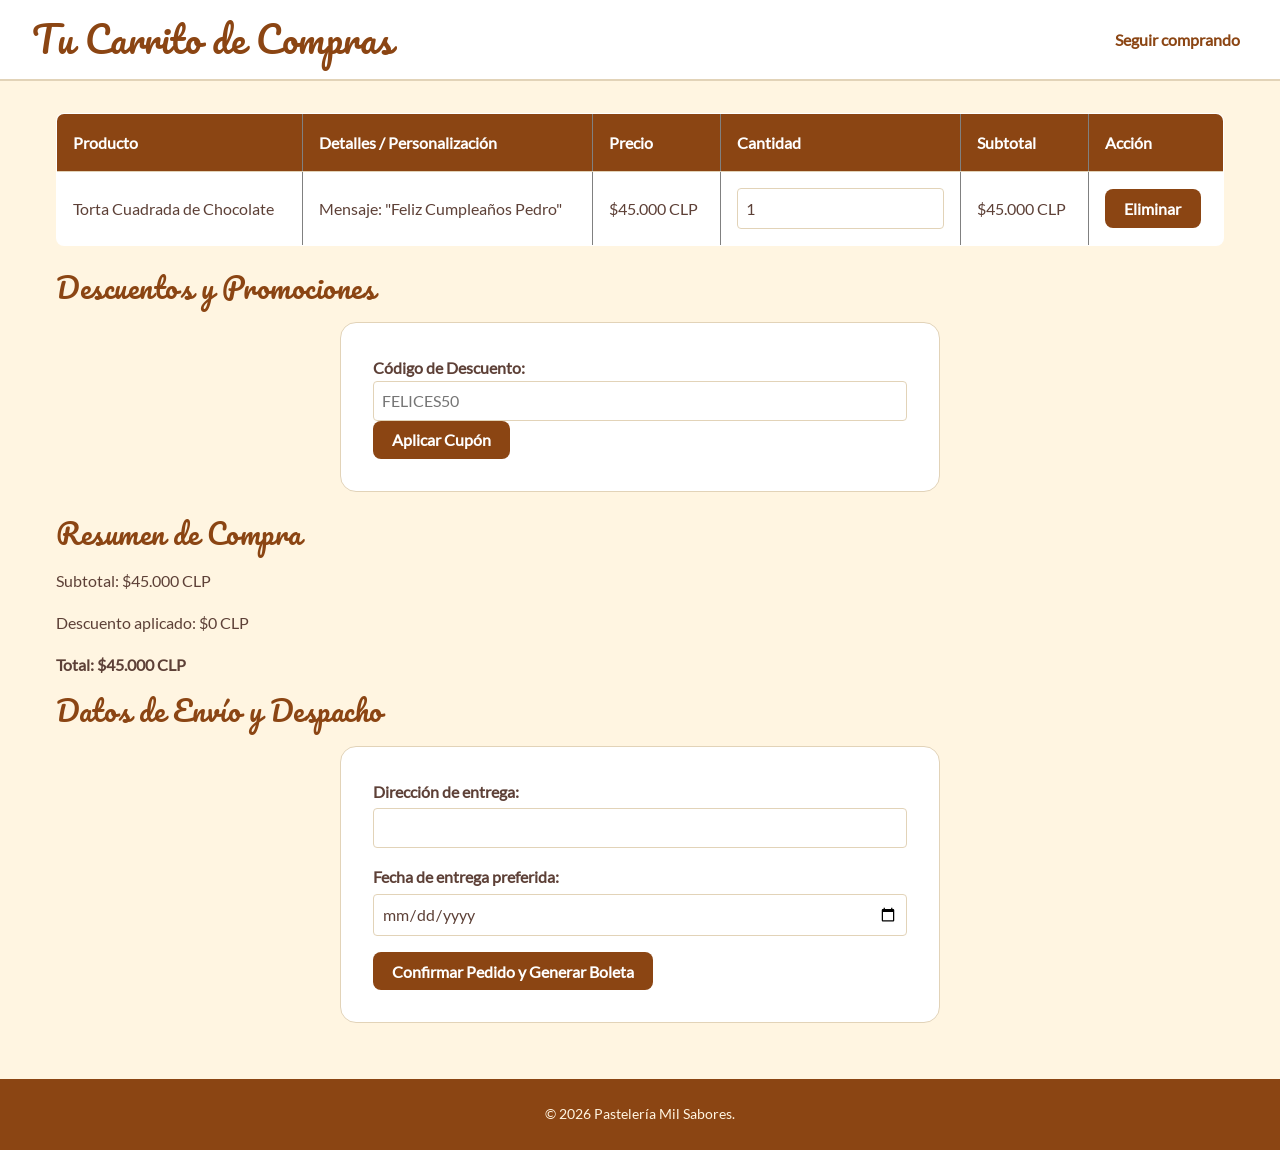
==== pages/carrito.html @ 511e5b6e "feat & fix: agregados de todas las paginas restantes y rediseño general" ====
<!DOCTYPE html>
<html lang="es">
<head>
    <meta charset="UTF-8">
    <meta name="viewport" content="width=device-width, initial-scale=1.0">
    <title>Carrito de Compras - Pastelería Mil Sabores</title>
    <link rel="stylesheet" href="../assets/css/layout.css">
</head>
<body>
    <header>
        <h1>Tu Carrito de Compras</h1>
        <nav><a href="./productos.html">Seguir comprando</a></nav>
    </header>

    <main>
        <section>
            <table border="1">
                <thead>
                    <tr>
                        <th>Producto</th>
                        <th>Detalles / Personalización</th>
                        <th>Precio</th>
                        <th>Cantidad</th>
                        <th>Subtotal</th>
                        <th>Acción</th>
                    </tr>
                </thead>
                <tbody id="lista-carrito">
                    <tr>
                        <td>Torta Cuadrada de Chocolate</td>
                        <td>Mensaje: "Feliz Cumpleaños Pedro"</td>
                        <td>$45.000 CLP</td>
                        <td>
                            <input type="number" value="1" min="1">
                        </td>
                        <td>$45.000 CLP</td>
                        <td><button type="button">Eliminar</button></td>
                    </tr>
                </tbody>
            </table>
        </section>

        <section>
            <h2>Descuentos y Promociones</h2>
            <form>
                <label for="cupon">Código de Descuento:</label>
                <input type="text" id="cupon" placeholder="FELICES50">
                <button type="button">Aplicar Cupón</button>
            </form>
        </section>

        <section>
            <h2>Resumen de Compra</h2>
            <p>Subtotal: $45.000 CLP</p>
            <p>Descuento aplicado: $0 CLP</p>
            <p><strong>Total: $45.000 CLP</strong></p>
        </section>

        <section>
            <h2>Datos de Envío y Despacho</h2>
            <form>
                <div>
                    <label for="direccion-envio">Dirección de entrega:</label>
                    <input type="text" id="direccion-envio">
                </div>
                <div>
                    <label for="fecha-entrega">Fecha de entrega preferida:</label>
                    <input type="date" id="fecha-entrega">
                </div>
                <button type="submit">Confirmar Pedido y Generar Boleta</button>
            </form>
        </section>
    </main>

    <footer>
        <p>&copy; 2026 Pastelería Mil Sabores.</p>
    </footer>
</body>
</html>
---- assets/css/layout.css ----
/* ==========================================================================
   1. FUENTES Y VARIABLES GLOBALES
   ========================================================================== */
@font-face {
    font-family: 'Pacifico';
    src: url(../../public/fonts/Pacifico/Pacifico-Regular.ttf);
}

@font-face {
    font-family: 'Lato';
    src: url(../../public/fonts/Lato/Lato-Regular.ttf);
}

:root {
    /* Paleta oficial del caso */
    --bg-color: #FFF5E1;          /* Crema Pastel */
    --accent: #FFC0CB;            /* Rosa Suave */
    --accent-secondary: #8B4513;  /* Chocolate */
    --text: #5D4037;              /* Marrón Oscuro */
    --text-secondary: #B0BEC5;    /* Gris Claro */

    /* Variables funcionales y neutras */
    --surface: #FFFFFF;
    --border-color: #E2D3B8;
    --danger: #D32F2F;

    /* Tipografías */
    --headings: 'Pacifico', cursive;
    --paragraphs: 'Lato', sans-serif;

    /* Tamaños de fuente */
    --font-size-sm: 0.875rem;
    --font-size-base: 1rem;
    --font-size-lg: 1.25rem;
    --font-size-xl: 1.75rem;
    --font-size-2xl: 2.25rem;
    --font-size-hero: 3rem;

    /* Espaciados y bordes */
    --spacing-xs: 0.25rem;
    --spacing-sm: 0.5rem;
    --spacing-md: 1rem;
    --spacing-lg: 1.5rem;
    --spacing-xl: 2rem;
    --radius-sm: 4px;
    --radius-md: 8px;
    --radius-lg: 16px;
}

/* ==========================================================================
   2. RESET Y ESTILOS BASE
   ========================================================================== */
*, *::before, *::after {
    box-sizing: border-box;
    margin: 0;
    padding: 0;
}

body {
    background-color: var(--bg-color);
    color: var(--text);
    font-family: var(--paragraphs);
    font-size: var(--font-size-base);
    line-height: 1.6;
    min-height: 100vh;
    display: flex;
    flex-direction: column;
}

/* Tipografía y Encabezados */
h1, h2, h3, h4, h5, h6 {
    font-family: var(--headings);
    color: var(--accent-secondary);
    letter-spacing: 0.5px;
    font-weight: normal;
    line-height: 1.3;
}

h1 { font-size: var(--font-size-2xl); }
h2 { font-size: var(--font-size-xl); margin-bottom: var(--spacing-md); }
h3 { font-size: var(--font-size-lg); }

p {
    margin-bottom: var(--spacing-md);
}

small, .text-secondary {
    color: var(--text-secondary);
    font-size: var(--font-size-sm);
}

a {
    color: var(--accent-secondary);
    text-decoration: none;
    transition: color 0.2s ease;
}

a:hover {
    color: var(--text);
    text-decoration: underline;
}

/* ==========================================================================
   3. ESTRUCTURA Y LAYOUT GENERAL
   ========================================================================== */
header {
    background-color: var(--surface);
    border-bottom: 2px solid var(--border-color);
    padding: var(--spacing-md) var(--spacing-xl);
    display: flex;
    justify-content: space-between;
    align-items: center;
    flex-wrap: wrap;
    gap: var(--spacing-md);
}

header h1 {
    font-size: var(--font-size-2xl);
    color: var(--accent-secondary);
}

header nav ul {
    display: flex;
    list-style: none;
    gap: var(--spacing-md);
    flex-wrap: wrap;
}

header nav a {
    font-weight: bold;
    font-size: var(--font-size-base);
    padding: var(--spacing-xs) var(--spacing-sm);
    border-radius: var(--radius-sm);
}

header nav a:hover {
    background-color: var(--accent);
    color: var(--accent-secondary);
    text-decoration: none;
}

main {
    flex: 1;
    width: 100%;
    max-width: 1200px;
    margin: 0 auto;
    padding: var(--spacing-xl) var(--spacing-md);
}

footer {
    background-color: var(--accent-secondary);
    color: var(--bg-color);
    text-align: center;
    padding: var(--spacing-lg) var(--spacing-md);
    margin-top: auto;
}

footer p {
    margin-bottom: 0;
    font-size: var(--font-size-sm);
}

/* ==========================================================================
   4. COMPONENTES: BOTONES
   ========================================================================== */
button, 
input[type="submit"], 
input[type="button"], 
.btn {
    display: inline-block;
    background-color: var(--accent-secondary);
    color: #FFFFFF;
    font-family: var(--paragraphs);
    font-size: var(--font-size-base);
    font-weight: bold;
    border: none;
    border-radius: var(--radius-md);
    padding: 0.6rem 1.2rem;
    cursor: pointer;
    text-align: center;
    text-decoration: none;
    transition: background-color 0.2s ease, transform 0.1s ease;
}

button:hover, 
input[type="submit"]:hover, 
.btn:hover {
    background-color: #6d350d;
    text-decoration: none;
}

button:active, 
input[type="submit"]:active, 
.btn:active {
    transform: scale(0.98);
}

/* Botón secundario (usando Rosa Suave de acento) */
button.btn-accent,
.btn-accent {
    background-color: var(--accent);
    color: var(--accent-secondary);
}

button.btn-accent:hover,
.btn-accent:hover {
    background-color: #ffadb9;
}

/* ==========================================================================
   5. COMPONENTES: FORMULARIOS
   ========================================================================== */
form {
    background-color: var(--surface);
    border: 1px solid var(--border-color);
    border-radius: var(--radius-lg);
    padding: var(--spacing-xl);
    max-width: 600px;
    margin: 0 auto var(--spacing-lg) auto;
}

form > div {
    margin-bottom: var(--spacing-md);
    display: flex;
    flex-direction: column;
}

label {
    font-weight: bold;
    margin-bottom: var(--spacing-xs);
    color: var(--text);
}

input[type="text"],
input[type="email"],
input[type="password"],
input[type="date"],
input[type="number"],
select,
textarea {
    width: 100%;
    padding: 0.6rem var(--spacing-sm);
    border: 1px solid var(--border-color);
    border-radius: var(--radius-sm);
    font-family: var(--paragraphs);
    font-size: var(--font-size-base);
    color: var(--text);
    background-color: #FFFFFF;
    outline: none;
    transition: border-color 0.2s ease, box-shadow 0.2s ease;
}

input:focus, 
select:focus, 
textarea:focus {
    border-color: var(--accent-secondary);
    box-shadow: 0 0 0 3px rgba(139, 69, 19, 0.15);
}

/* ==========================================================================
   6. COMPONENTES: TARJETAS (Artículos / Productos)
   ========================================================================== */
article {
    background-color: var(--surface);
    border: 1px solid var(--border-color);
    border-radius: var(--radius-md);
    padding: var(--spacing-lg);
    margin-bottom: var(--spacing-md);
    box-shadow: 0 2px 4px rgba(93, 64, 55, 0.05);
}

/* ==========================================================================
   7. COMPONENTES: TABLAS (Carrito y Panel Admin)
   ========================================================================== */
table {
    width: 100%;
    border-collapse: collapse;
    background-color: var(--surface);
    border-radius: var(--radius-md);
    overflow: hidden;
    margin-bottom: var(--spacing-lg);
}

th, td {
    padding: var(--spacing-md);
    text-align: left;
    border-bottom: 1px solid var(--border-color);
}

th {
    background-color: var(--accent-secondary);
    color: #FFFFFF;
    font-family: var(--paragraphs);
    font-weight: bold;
}

tr:nth-child(even) {
    background-color: rgba(255, 245, 225, 0.5); /* Sutil tinte del fondo */
}
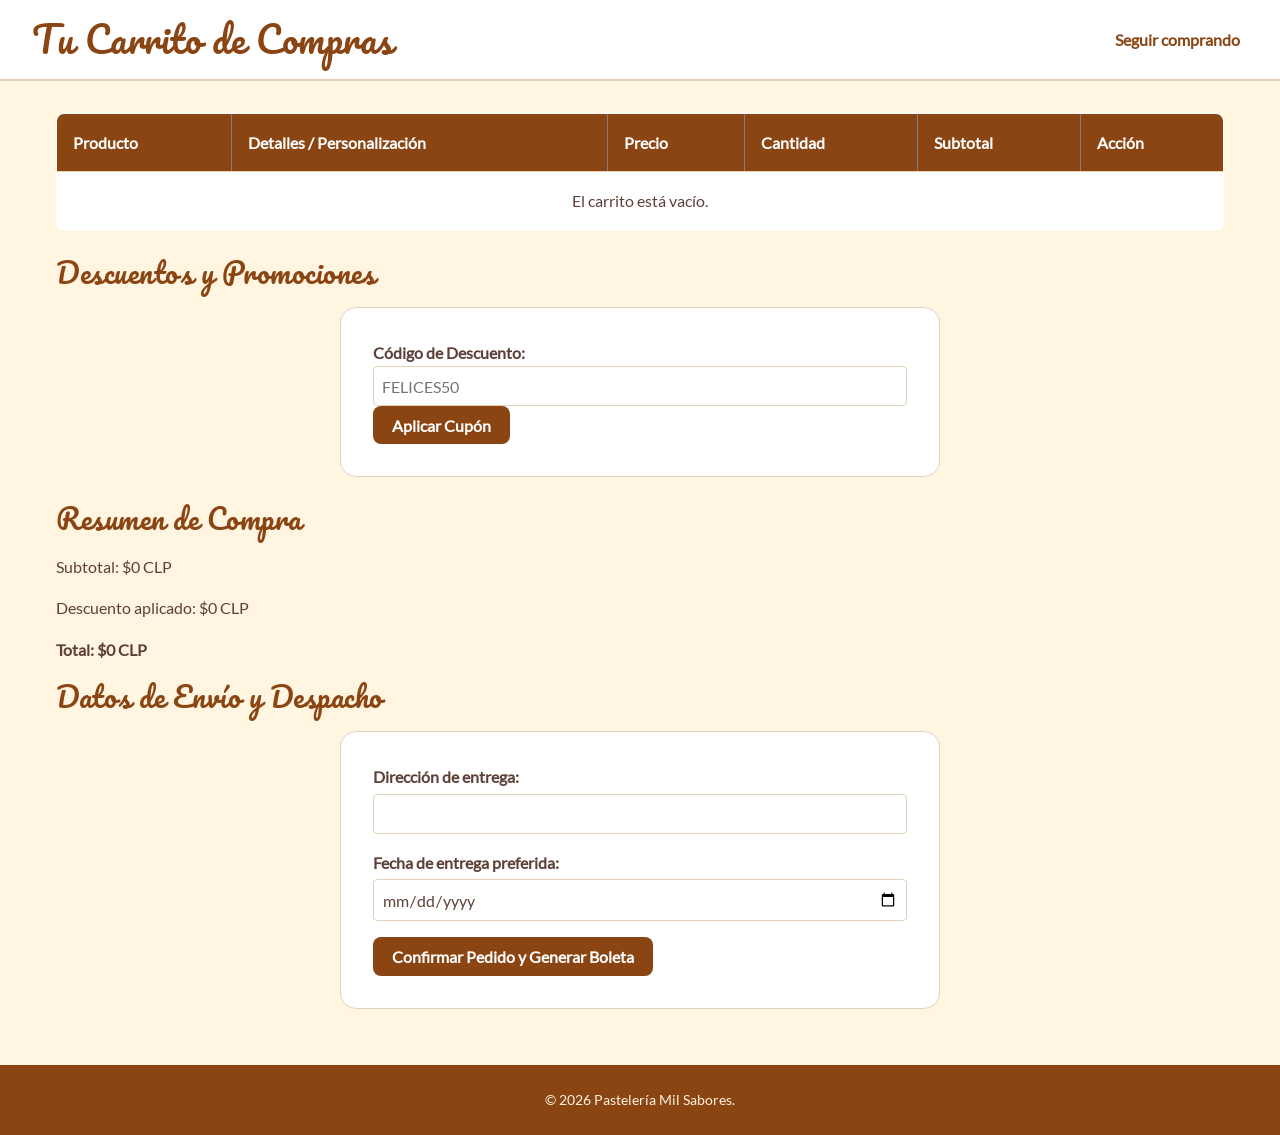
==== commit 39d89f5e: "feat: algunos js agregados" ====
--- a/pages/carrito.html
+++ b/pages/carrito.html
@@ -5,6 +5,7 @@
     <meta name="viewport" content="width=device-width, initial-scale=1.0">
     <title>Carrito de Compras - Pastelería Mil Sabores</title>
     <link rel="stylesheet" href="../assets/css/layout.css">
+    <script src="../assets/js/carrito.js" defer></script>
 </head>
 <body>
     <header>
@@ -49,11 +50,11 @@
             </form>
         </section>
 
-        <section>
+        <section class="resumen-carrito">
             <h2>Resumen de Compra</h2>
-            <p>Subtotal: $45.000 CLP</p>
-            <p>Descuento aplicado: $0 CLP</p>
-            <p><strong>Total: $45.000 CLP</strong></p>
+            <p>Subtotal: <span id="resumen-subtotal">$0 CLP</span></p>
+            <p>Descuento aplicado: <span id="resumen-descuento">$0 CLP</span></p>
+            <p><strong>Total: <span id="resumen-total">$0 CLP</span></strong></p>
         </section>
 
         <section>
--- a/assets/css/layout.css
+++ b/assets/css/layout.css
@@ -1,6 +1,4 @@
-/* ==========================================================================
-   1. FUENTES Y VARIABLES GLOBALES
-   ========================================================================== */
+
 @font-face {
     font-family: 'Pacifico';
     src: url(../../public/fonts/Pacifico/Pacifico-Regular.ttf);
@@ -12,23 +10,19 @@
 }
 
 :root {
-    /* Paleta oficial del caso */
     --bg-color: #FFF5E1;          /* Crema Pastel */
     --accent: #FFC0CB;            /* Rosa Suave */
     --accent-secondary: #8B4513;  /* Chocolate */
     --text: #5D4037;              /* Marrón Oscuro */
     --text-secondary: #B0BEC5;    /* Gris Claro */
 
-    /* Variables funcionales y neutras */
     --surface: #FFFFFF;
     --border-color: #E2D3B8;
     --danger: #D32F2F;
 
-    /* Tipografías */
     --headings: 'Pacifico', cursive;
     --paragraphs: 'Lato', sans-serif;
 
-    /* Tamaños de fuente */
     --font-size-sm: 0.875rem;
     --font-size-base: 1rem;
     --font-size-lg: 1.25rem;
@@ -36,7 +30,6 @@
     --font-size-2xl: 2.25rem;
     --font-size-hero: 3rem;
 
-    /* Espaciados y bordes */
     --spacing-xs: 0.25rem;
     --spacing-sm: 0.5rem;
     --spacing-md: 1rem;
@@ -47,9 +40,6 @@
     --radius-lg: 16px;
 }
 
-/* ==========================================================================
-   2. RESET Y ESTILOS BASE
-   ========================================================================== */
 *, *::before, *::after {
     box-sizing: border-box;
     margin: 0;
@@ -67,7 +57,6 @@
     flex-direction: column;
 }
 
-/* Tipografía y Encabezados */
 h1, h2, h3, h4, h5, h6 {
     font-family: var(--headings);
     color: var(--accent-secondary);
@@ -100,9 +89,6 @@
     text-decoration: underline;
 }
 
-/* ==========================================================================
-   3. ESTRUCTURA Y LAYOUT GENERAL
-   ========================================================================== */
 header {
     background-color: var(--surface);
     border-bottom: 2px solid var(--border-color);
@@ -160,9 +146,6 @@
     font-size: var(--font-size-sm);
 }
 
-/* ==========================================================================
-   4. COMPONENTES: BOTONES
-   ========================================================================== */
 button, 
 input[type="submit"], 
 input[type="button"], 
@@ -194,8 +177,6 @@
 .btn:active {
     transform: scale(0.98);
 }
-
-/* Botón secundario (usando Rosa Suave de acento) */
 button.btn-accent,
 .btn-accent {
     background-color: var(--accent);
@@ -207,9 +188,6 @@
     background-color: #ffadb9;
 }
 
-/* ==========================================================================
-   5. COMPONENTES: FORMULARIOS
-   ========================================================================== */
 form {
     background-color: var(--surface);
     border: 1px solid var(--border-color);
@@ -257,9 +235,6 @@
     box-shadow: 0 0 0 3px rgba(139, 69, 19, 0.15);
 }
 
-/* ==========================================================================
-   6. COMPONENTES: TARJETAS (Artículos / Productos)
-   ========================================================================== */
 article {
     background-color: var(--surface);
     border: 1px solid var(--border-color);
@@ -269,9 +244,6 @@
     box-shadow: 0 2px 4px rgba(93, 64, 55, 0.05);
 }
 
-/* ==========================================================================
-   7. COMPONENTES: TABLAS (Carrito y Panel Admin)
-   ========================================================================== */
 table {
     width: 100%;
     border-collapse: collapse;
@@ -295,5 +267,5 @@
 }
 
 tr:nth-child(even) {
-    background-color: rgba(255, 245, 225, 0.5); /* Sutil tinte del fondo */
+    background-color: rgba(255, 245, 225, 0.5);
 }
